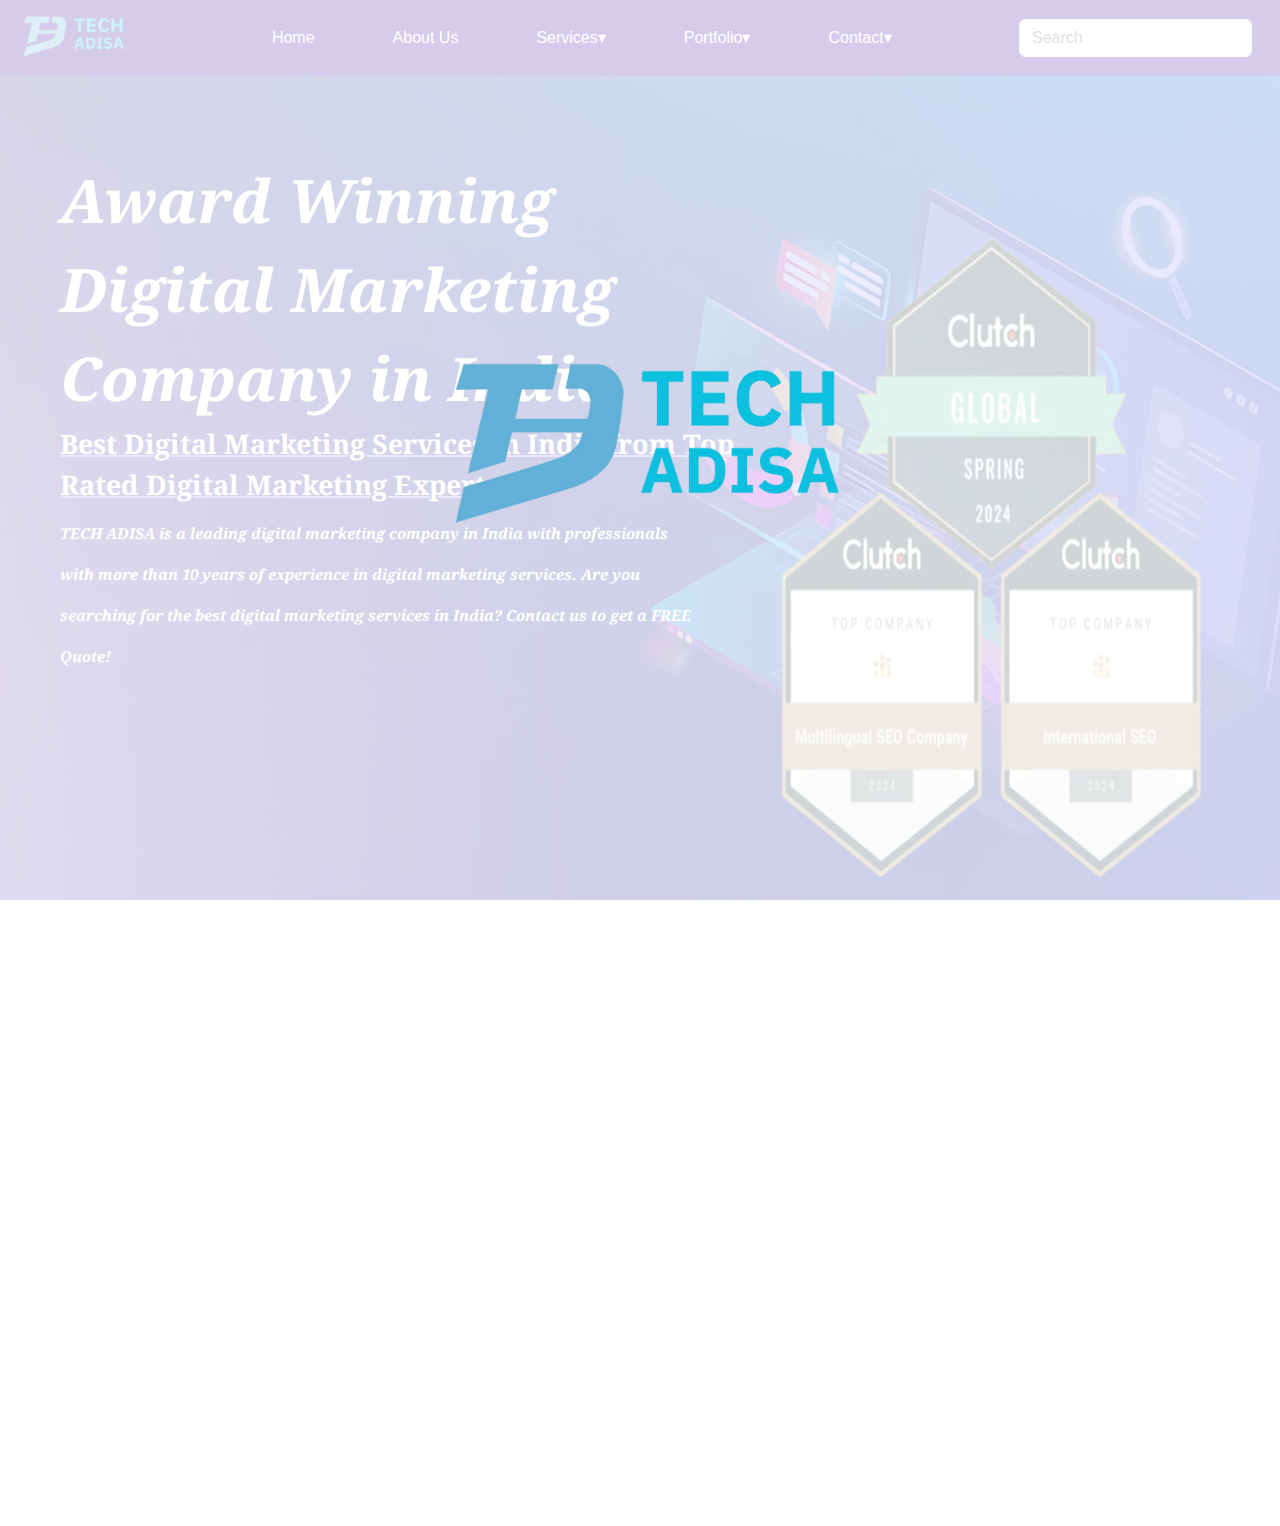
==== TECH-ADISA-1/index.html @ 82ffcf22 "Add files via upload" ====
<!DOCTYPE html>
<html lang="en">

<head>
  <meta charset="UTF-8">
  <meta name="viewport" content="width=device-width, initial-scale=1.0">
  <link rel="preconnect" href="https://fonts.googleapis.com">
  <link rel="preconnect" href="https://fonts.gstatic.com" crossorigin>
  <link href="https://fonts.googleapis.com/css2?family=Noto+Serif:ital,wght@0,100..900;1,100..900&display=swap"
    rel="stylesheet">
  <title>Tech Adisa</title>
  <link href="https://cdn.jsdelivr.net/npm/bootstrap@5.3.3/dist/css/bootstrap.min.css" rel="stylesheet"
    integrity="sha384-QWTKZyjpPEjISv5WaRU9OFeRpok6YctnYmDr5pNlyT2bRjXh0JMhjY6hW+ALEwIH" crossorigin="anonymous">
  <link rel="stylesheet" href="styles.css">
</head>

<body>
  <div id="preloader">
    <a href="#"><img src="logo.png" alt="Company Logo"></a>
    <a href="#"><img src="TECH-ADISA.png" alt="Company Logo"></a>
  </div>

  <main>
    <nav class="navbar">
      <div class="logo">
        <a href="#"><img src="logo.png" alt="Company Logo"></a>
        <a id="tech" href="#">
          <img src="TECH-ADISA.png" alt="Company Logo">
        </a>

      </div>
      <ul class="nav-links">
        <li class="dropdown">
          <a href="#home">Home</a>
        </li>
        <li class="dropdown">
          <a href="#about">About Us</a>
        </li>
        <li class="dropdown">
          <a href="#services">Services▾</a>
          <div class="dropdown-content">
            <a href="#service1">SEO Services</a>
            <ul class=" dropdown menu dropdown sub-menu">
              <li>
                <a class="dropdown-item" href="#">Local SEO</a>
              </li>
              <li>
                <a class="dropdown-item" href="#">Small bussiness SEO</a>
              </li>
              <li>
                <a class="dropdown-item" href="#">Outsource SEO</a>
              </li>
              <li>
                <a class="dropdown-item" href="#">On page SEO</a>
              </li>
              <li>
                <a class="dropdown-item" href="#">Off page SEO</a>
              </li>
            </ul>
            <a href="#service2">SMM Services</a>
            <a href="#service3">Social media management6</a>
            <a href="#service4">SMO Services</a>
            <a href="#service5">Software</a>
            <a href="#service6">PPC Services</a>
            <a href="#service7">Web Development</a>
            <a href="#service7">Graphic Design</a>
            <a href="#service7">Web Design Services</a>
          </div>
        </li>
        <li class="dropdown">
           <a href="#portfolio">Portfolio▾</a>
          <div class="dropdown-content">
            <a href="#portfolio1">Projects</a>
            <a href="#portfolio2">Case Studies</a>
          </div>
        </li>
        <li class="dropdown">
          <a href="#contact">Contact▾</a>
          <div class="dropdown-content">
            <a href="#contact1">Reach Us</a>
          </div>
        </li>
      </ul>
      <form class="d-flex" role="search">
        <input class="form-control me-2" type="search" placeholder="Search" aria-label="Search">
      </form>
      <div class="hamburger" onclick="toggleMenu()">
        <div class="line"></div>
        <div class="line"></div>
        <div class="line"></div>
      </div>
    </nav>

    <div class="background-container">
      <!-- Main content goes here -->
      <img src="certificate.png" alt="Right Side Image" class="certificate">
      <h1>Award Winning Digital Marketing Company in India</h1>
      <p class="underline" >Best Digital Marketing Services in India from Top Rated Digital Marketing Experts</p>
      <p id="text">TECH ADISA is a leading digital marketing company in India with professionals with more than 10 years of experience in digital marketing services. 

        Are you searching for the best digital marketing services in India? Contact us to get a FREE Quote!</p>

    </div>
  </main>

  <footer>
    <!-- Footer content -->
    <footer class="text-center text-lg-start text-white" style="background-color: #1d7198">
      <!-- Section: Social media -->
      <section class="d-flex justify-content-between p-4" style="background-color: #124a77">
        <!-- Left -->
        <div class="me-5">
          <span>Get connected with us on social networks:</span>
        </div>
        <!-- Left -->

        <!-- Right -->
        <div>
          <a href="#" class="text-white me-4">
            <i class="fab fa-facebook-f"></i>
          </a>
          <a href="#" class="text-white me-4">
            <i class="fab fa-twitter"></i>
          </a>
          <a href="#" class="text-white me-4">
            <i class="fab fa-google"></i>
          </a>
          <a href="#" class="text-white me-4">
            <i class="fab fa-instagram"></i>
          </a>
          <a href="#" class="text-white me-4">
            <i class="fab fa-linkedin"></i>
          </a>
          <a href="#" class="text-white me-4">
            <i class="fab fa-github"></i>
          </a>
        </div>
        <!-- Right -->
      </section>
      <!-- Section: Social media -->

      <!-- Section: Links  -->
      <section class="">
        <div class="container text-center text-md-start mt-5">
          <!-- Grid row -->
          <div class="row mt-3">
            <!-- Grid column -->
            <div class="col-md-3 col-lg-4 col-xl-3 mx-auto mb-4">
              <!-- Content -->
              <h6 class="text-uppercase fw-bold">Tech adisa</h6>
              <hr class="mb-4 mt-0 d-inline-block mx-auto"
                style="width: 60px; background-color: #7c4dff; height: 2px" />
              <p>
                Here you can use rows and columns to organize your footer
                content. Lorem ipsum dolor sit amet, consectetur adipisicing
                elit.
              </p>
            </div>
            <!-- Grid column -->

            <!-- Grid column -->
            <div class="col-md-2 col-lg-2 col-xl-2 mx-auto mb-4">
              <!-- Links -->
              <h6 class="text-uppercase fw-bold">Packages</h6>
              <hr class="mb-4 mt-0 d-inline-block mx-auto"
                style="width: 60px; background-color: #7c4dff; height: 2px" />
              <p>
                <a href="#!" class="text-white">SEO Packages</a>
              </p>
              <p>
                <a href="#!" class="text-white">PPM Packages</a>
              </p>
              <p>
                <a href="#!" class="text-white">SMM Packages</a>
              </p>
              <p>
                <a href="#!" class="text-white">FACEBOOK Packages</a>
              </p>
            </div>
            <!-- Grid column -->

            <!-- Grid column -->
            <div class="col-md-3 col-lg-2 col-xl-2 mx-auto mb-4">
              <!-- Links -->
              <h6 class="text-uppercase fw-bold">SERVICES</h6>
              <hr class="mb-4 mt-0 d-inline-block mx-auto"
                style="width: 60px; background-color: #7c4dff; height: 2px" />
              <p>
                <a href="#!" class="text-white">Digital Marketing</a>
              </p>
              <p>
                <a href="#!" class="text-white">Web Development</a>
              </p>
              <p>
                <a href="#!" class="text-white">SMM Services</a>
              </p>
              <p>
                <a href="#!" class="text-white">SEO Services</a>
              </p>
              <p>
                <a href="#!" class="text-white">SMO Services</a>
              </p>
              <p>
                <a href="#!" class="text-white">PPC Services</a>
              </p>
            </div>
            <!-- Grid column -->

            <!-- Grid column -->
            <div class="col-md-4 col-lg-3 col-xl-3 mx-auto mb-md-0 mb-4">
              <!-- Links -->
              <h6 class="text-uppercase fw-bold">Contact</h6>
              <hr class="mb-4 mt-0 d-inline-block mx-auto"
                style="width: 60px; background-color: #7c4dff; height: 2px" />
              <p><i class="fas fa-home mr-3"></i>216 Plika Bazar, Kapoorthala</p>
              <p><i class="fas fa-home mr-3"></i>Lucknow,UP</p>
              <p><i class="fas fa-envelope mr-3"></i> support@techadisha.com</p>
              <p><i class="fas fa-phone mr-3"></i> +91 9650385672</p>
            </div>
            <!-- Grid column -->
          </div>
          <!-- Grid row -->
        </div>
      </section>
      <!-- Section: Links  -->
      <div class="text-center p-3" style="background-color: rgba(0, 0, 0, 0.2)">
      </div>
    </footer>
    <!-- Footer -->
    </div>
    <!-- End of .container -->
  </footer>


  <div class="alert alert-warning alert-dismissible fade show" role="alert">
    We use cookies to ensure that we give you the best experience on our website. If you continue to use this site we
    will assume that you are happy with it.
    <button type="button" class="btn-close" data-bs-dismiss="alert" aria-label="Close"></button>
  </div>
  <script src="https://cdn.jsdelivr.net/npm/bootstrap@5.3.3/dist/js/bootstrap.bundle.min.js"
    integrity="sha384-YvpcrYf0tY3lHB60NNkmXc5s9fDVZLESaAA55NDzOxhy9GkcIdslK1eN7N6jIeHz"
    crossorigin="anonymous"></script>
  <script src="scripts.js"></script>
</body>

</html>
---- TECH-ADISA-1/styles.css ----
/* Apply box-sizing globally */
*,
*::before,
*::after {
    box-sizing: border-box;
}

/* Reset margin and padding for body and html */
body, html {
    margin: 0;
    padding: 0;
    font-family: Arial, sans-serif;
    height: 100%; /* Ensure full height */
    overflow-x: hidden; /* Prevent horizontal scrollbars */
}

/* Preloader styles */
#preloader {
    position: fixed;
    top: 0;
    left: 0;
    width: 100%;
    height: 100%;
    background: rgba(255, 255, 255, 0.8); /* White background with some opacity */
    display: flex;
    justify-content: center;
    align-items: center;
    z-index: 9999;
}

#preloader img {
    width: 200px; /* Adjust size as needed */
    height: 200px;
}

/* Hide the body content initially */
.hidden {
    visibility: hidden;
}

/* Navbar styles */
.navbar {
    display: flex;
    justify-content: space-between;
    align-items: center;
    background-color: #3100a2;
    padding: 13px 20px;
    position: relative;
    z-index: 2; /* Ensure navbar is above background */
}

#tech img {
    height: 50px;   /* Maintain the aspect ratio */
}

.logo img {
    height: 50px;
}

.nav-links {
    list-style: none;
    display: flex;
    margin: 0;
    padding: 0;
}

.nav-links li {
    position: relative;
    margin-left: 20px;
}

.nav-links a {
    color: rgb(255, 255, 255);
    text-decoration: none;
    padding: 20px 29px;
    transition: background-color 0.3s;
}

.nav-links a:hover {
    background-color: #555;
    border-radius: 5px;
}

.dropdown-content {
    display: none;
    position: absolute;
    background-color: #ffffff;
    min-width: 160px;
    box-shadow: 0px 8px 16px rgba(0, 0, 0, 0.2);
    z-index: 1;
}

.dropdown-content a {
    color: rgb(124, 77, 255);
    padding: 10px 7px;
    text-decoration: none;
    display: block;
    transition: background-color 0.3s;
}

.dropdown-content a:hover {
    background-color: #ddd;
}

.dropdown:hover .dropdown-content {
    display: block;
}

.dropdown:hover > a {
    background-color: #555;
    border-radius: 5px;
}

.hamburger {
    display: none;
    flex-direction: column;
    cursor: pointer;
}

.hamburger .line {
    width: 25px;
    height: 3px;
    background-color: white;
    margin: 4px 0;
    transition: all 0.3s;
}

@media (max-width: 768px) {
    .nav-links {
        display: none;
        flex-direction: column;
        width: 100%;
    }

    .nav-links.active {
        display: flex;
    }

    .dropdown-content {
        position: static;
        box-shadow: none;
    }

    .dropdown:hover .dropdown-content {
        display: none;
    }

    .hamburger {
        display: flex;
    }
}

/* Background container styles */
.background-container {
    position: relative;
    width: 100vw; /* Full viewport width */
    height: 100vh; /* Full viewport height */
    overflow: hidden; /* Hide any overflow */
    padding: 20px; /* Padding to ensure content isn't stuck to edges */
    background-image: url(bg.png);
    background-size: cover; /* Cover the entire container */
    background-position: center;
    background-repeat: no-repeat;
}

.background-container h1 {
    position: relative;
    font-family: "Noto Serif", serif;
    font-weight: 750;
    font-style: italic;
    color: rgb(255, 255, 255);
    width: 50vw;
    margin-top: 60px;
    margin-left: 40px;
    line-height: 89px;
    font-size: 60px;
}

.underline {
    position: relative;
    font-family: "Noto Serif", serif;
    font-weight: 700;
    font-style: normal;
    color: rgb(255, 255, 255);
    width: 56vw;
    margin-top: -8px;
    margin-left: 40px;
    line-height: 41px;
    font-size: 27px;
    text-decoration-line: underline; /* Adds underline */
    text-decoration-color: rgb(174, 134, 255); /* Color of the underline */
    text-decoration-style: solid; /* Style of the underline (solid, dashed, dotted) */
    text-decoration-thickness: 2px; /* Thickness of the underline */
}

#text {
    position: relative;
    font-family: "Noto Serif", serif;
    font-weight: 700;
    font-style: oblique;
    color: rgb(255, 255, 255);
    width: 50vw;
    margin-top: -8px;
    margin-left: 40px;
    line-height: 41px;
    font-size: 15px;
}

.certificate {
    position: absolute;
    top: 10%;
    right: 19px;
    width: 40%;
    height: 86%;
}

/* Adjust layout for smaller screens */
@media (max-width: 1024px) {
    .certificate {
        width: 50vw;
        height: auto;
        top: 20px;
        right: 20px;
    }

    .background-container h1 {
        width: 50vw;
        font-size: 50px;
        line-height: 70px;
        margin-left: 20px;
    }

    .underline, #text {
        width: 45vw;
        margin-left: 20px;
        font-size: 20px;
        line-height: 30px;
    }
}

@media (max-width: 768px) {
    .certificate {
        width: 40vw;
        height: auto;
        top: 10px;
        right: 10px;
    }

    .background-container h1 {
        font-size: 40px;
        line-height: 50px;
    }

    .underline, #text {
        font-size: 18px;
        line-height: 25px;
    }
}
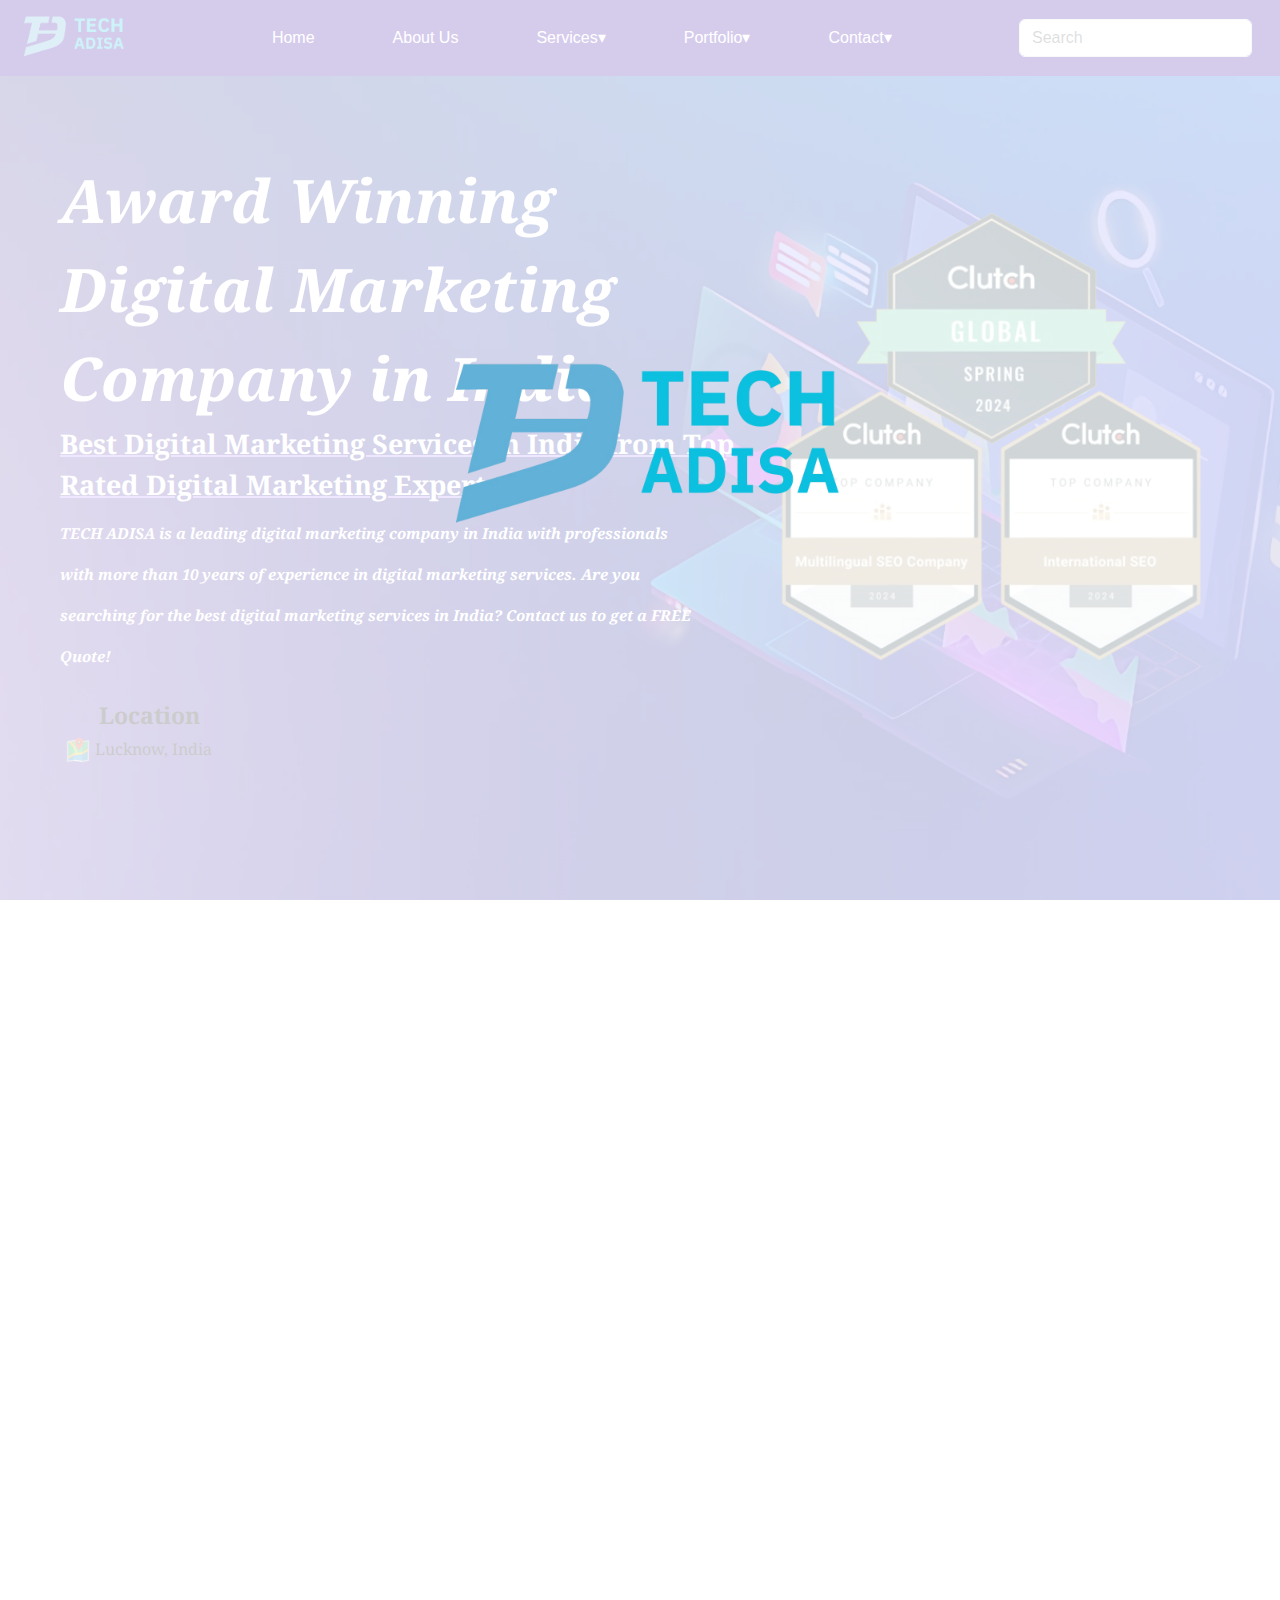
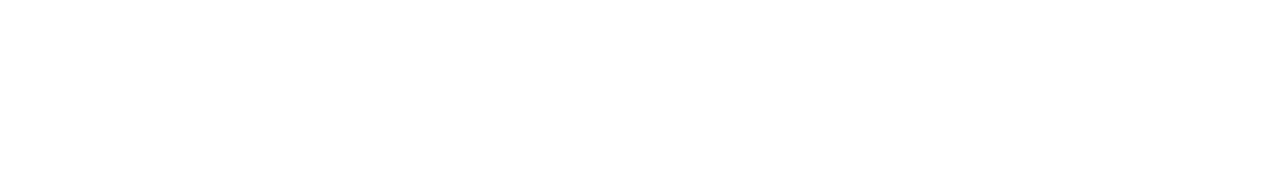
==== commit a4f9c96f: "Add files via upload" ====
--- a/TECH-ADISA-1/index.html
+++ b/TECH-ADISA-1/index.html
@@ -93,49 +93,63 @@
 
     <div class="background-container">
       <!-- Main content goes here -->
-      <img src="certificate.png" alt="Right Side Image" class="certificate">
-      <h1>Award Winning Digital Marketing Company in India</h1>
-      <p class="underline" >Best Digital Marketing Services in India from Top Rated Digital Marketing Experts</p>
-      <p id="text">TECH ADISA is a leading digital marketing company in India with professionals with more than 10 years of experience in digital marketing services. 
+      <img src="certificate.png" alt="Right Side Image" id="certificate">
+      <h1 class="text">Award Winning Digital Marketing Company in India</h1>
+      <p id="underline" class="text" >Best Digital Marketing Services in India from Top Rated Digital Marketing Experts</p>
+      <p id= "discription"class="text">TECH ADISA is a leading digital marketing company in India with professionals with more than 10 years of experience in digital marketing services. 
 
         Are you searching for the best digital marketing services in India? Contact us to get a FREE Quote!</p>
-
+        <h3 class="text" id="location" style="text-decoration: none;">Location</h3>
+        <a style="text-decoration: none;" class="text" href="https://maps.app.goo.gl/wtgh5M9cPgE8fZ1Z8">
+            <img src="map.png" alt="Small Image" class="responsive-image">
+            <span class="map">Lucknow, India</span>
+        </a>
+      </a>
     </div>
   </main>
 
   <footer>
     <!-- Footer content -->
+    <div id="newsletter" class="newsletter">
+      <h2>Subscribe to our newsletter </h2>
+      <ul class="d-flex justify-content-between p-4">
+        <li>Latest technology buzz</li>
+        <li>Thought leadership content</li>
+        <li>Annoucement and promotions</li>
+        <li>Thought Leadership Content</li>
+      </ul>
+      <form class="d-flex" role="search">
+        <input class="form-control " type="search" placeholder=" Enter email" aria-label="Search">
+        <button class="btn btn-outline-dark" type="submit"> Subscribe now</button>
+      </form>
+     </div>
+      <!-- Section: Social media -->
     <footer class="text-center text-lg-start text-white" style="background-color: #1d7198">
-      <!-- Section: Social media -->
       <section class="d-flex justify-content-between p-4" style="background-color: #124a77">
         <!-- Left -->
-        <div class="me-5">
+        <div class="social">
           <span>Get connected with us on social networks:</span>
         </div>
-        <!-- Left -->
-
-        <!-- Right -->
         <div>
-          <a href="#" class="text-white me-4">
-            <i class="fab fa-facebook-f"></i>
-          </a>
-          <a href="#" class="text-white me-4">
-            <i class="fab fa-twitter"></i>
-          </a>
-          <a href="#" class="text-white me-4">
-            <i class="fab fa-google"></i>
-          </a>
-          <a href="#" class="text-white me-4">
-            <i class="fab fa-instagram"></i>
-          </a>
-          <a href="#" class="text-white me-4">
-            <i class="fab fa-linkedin"></i>
-          </a>
-          <a href="#" class="text-white me-4">
-            <i class="fab fa-github"></i>
+          <a  href="https://www.facebook.com/TechAdisa?mibextid=JRoKGi" target="_blank" class="btn btn-outline-light btn-floating" class="text-white me-4">
+            <i class="fa fa-facebook-official"></i>
+          </a>
+          <a href="https://x.com/TechAdisa?t=1lbjoxIo5ROdxEB4mGeyOw&s=09" target="_blank" class="btn btn-outline-light btn-floating" class="text-white me-4">
+            <i class="fa fa-twitter square"></i>
+          </a>
+          <a href="techadisa.com" class="btn btn-outline-light " target="_blank" class="text-white me-4">
+            <i class="fa fa-google square"></i>
+          </a>
+          <a href="https://www.instagram.com/tech.adisa?igsh=dHBhaGoxZWlkYjRz" target="_blank"  class="btn btn-outline-light" class="text-white me-4">
+            <i class="fa fa-instagram"></i>
+          </a>
+          <a href="https://www.linkedin.com/company/techadisa/"  target="_blank" class="btn btn-outline-light" class="text-white me-4">
+            <i class="fa fa-linkedin square"></i>
+          </a>
+          <a class="btn btn-outline-light" class="text-white me-4">
+            <i class="fa fa-github"></i>
           </a>
         </div>
-        <!-- Right -->
       </section>
       <!-- Section: Social media -->
 
--- a/TECH-ADISA-1/styles.css
+++ b/TECH-ADISA-1/styles.css
@@ -45,18 +45,18 @@
     align-items: center;
     background-color: #3100a2;
     padding: 13px 20px;
-    position: relative;
-    z-index: 2; /* Ensure navbar is above background */
-}
-
-#tech img {
-    height: 50px;   /* Maintain the aspect ratio */
-}
-
-.logo img {
+    position: sticky; /* Sticky position */
+    top: 0; /* Stick to the top */
+    z-index: 1000; /* Ensure it's above other elements */
+    width: 100%;
+}
+
+/* Ensure the logo and tech image align correctly */
+#tech img, .logo img {
     height: 50px;
 }
 
+/* Responsive menu styles */
 .nav-links {
     list-style: none;
     display: flex;
@@ -70,7 +70,7 @@
 }
 
 .nav-links a {
-    color: rgb(255, 255, 255);
+    color: #fff;
     text-decoration: none;
     padding: 20px 29px;
     transition: background-color 0.3s;
@@ -91,7 +91,7 @@
 }
 
 .dropdown-content a {
-    color: rgb(124, 77, 255);
+    color: #7c4dff;
     padding: 10px 7px;
     text-decoration: none;
     display: block;
@@ -107,10 +107,11 @@
 }
 
 .dropdown:hover > a {
-    background-color: #555;
+    background-color: #ab9797;
     border-radius: 5px;
 }
 
+/* Hamburger menu styles for mobile */
 .hamburger {
     display: none;
     flex-direction: column;
@@ -125,6 +126,7 @@
     transition: all 0.3s;
 }
 
+/* Responsive styles */
 @media (max-width: 768px) {
     .nav-links {
         display: none;
@@ -154,8 +156,7 @@
 .background-container {
     position: relative;
     width: 100vw; /* Full viewport width */
-    height: 100vh; /* Full viewport height */
-    overflow: hidden; /* Hide any overflow */
+    min-height: 95vh; /* Minimum height to ensure content visibility */
     padding: 20px; /* Padding to ensure content isn't stuck to edges */
     background-image: url(bg.png);
     background-size: cover; /* Cover the entire container */
@@ -163,28 +164,28 @@
     background-repeat: no-repeat;
 }
 
-.background-container h1 {
+/* Text styling */
+.text {
     position: relative;
     font-family: "Noto Serif", serif;
+    color: rgb(255, 255, 255);
+    margin-left: 40px;
+}
+
+.background-container h1 {
     font-weight: 750;
     font-style: italic;
-    color: rgb(255, 255, 255);
     width: 50vw;
     margin-top: 60px;
-    margin-left: 40px;
     line-height: 89px;
     font-size: 60px;
 }
 
-.underline {
-    position: relative;
-    font-family: "Noto Serif", serif;
+#underline {
     font-weight: 700;
     font-style: normal;
-    color: rgb(255, 255, 255);
     width: 56vw;
     margin-top: -8px;
-    margin-left: 40px;
     line-height: 41px;
     font-size: 27px;
     text-decoration-line: underline; /* Adds underline */
@@ -193,32 +194,71 @@
     text-decoration-thickness: 2px; /* Thickness of the underline */
 }
 
-#text {
-    position: relative;
-    font-family: "Noto Serif", serif;
+#discription {
     font-weight: 700;
     font-style: oblique;
-    color: rgb(255, 255, 255);
     width: 50vw;
     margin-top: -8px;
-    margin-left: 40px;
     line-height: 41px;
     font-size: 15px;
 }
 
-.certificate {
+#certificate {
     position: absolute;
     top: 10%;
     right: 19px;
     width: 40%;
-    height: 86%;
-}
+    height: auto; /* Ensure it scales properly */
+}
+
+#location {
+    color: rgb(0, 0, 0);
+    font-weight: 700;
+    font-style: normal;
+    width: auto; /* Adjust width to fit content */
+    margin-top: 2%;
+    font-size: 23px;
+    margin-left: 79px;
+}
+
+/* Small image styles */
+.responsive-image {
+    display: inline;
+    margin-top: 0%;
+    margin-left: 0.4%;
+    width: 2vw;
+    height: auto; /* Maintain aspect ratio */
+}
+
+.map {
+    margin-left: 0px;
+    color: black;
+}
+
+
+div.newsletter{
+    text-align: center;
+    padding: 60px;
+    background-color: #c5cad2;
+   
+}
+
+Div.newsletter h2{
+    font-weight: 700;
+}
+
+div.newsletter ul{
+    display: block;
+    font-size: 12px;
+    color: #070f29;
+    font-weight: 600; 
+}
+
 
 /* Adjust layout for smaller screens */
 @media (max-width: 1024px) {
-    .certificate {
+    #certificate {
         width: 50vw;
-        height: auto;
         top: 20px;
         right: 20px;
     }
@@ -230,7 +270,7 @@
         margin-left: 20px;
     }
 
-    .underline, #text {
+    #underline, #discription {
         width: 45vw;
         margin-left: 20px;
         font-size: 20px;
@@ -239,9 +279,8 @@
 }
 
 @media (max-width: 768px) {
-    .certificate {
+    #certificate {
         width: 40vw;
-        height: auto;
         top: 10px;
         right: 10px;
     }
@@ -251,8 +290,8 @@
         line-height: 50px;
     }
 
-    .underline, #text {
+    #underline, #discription {
         font-size: 18px;
         line-height: 25px;
     }
-}
+}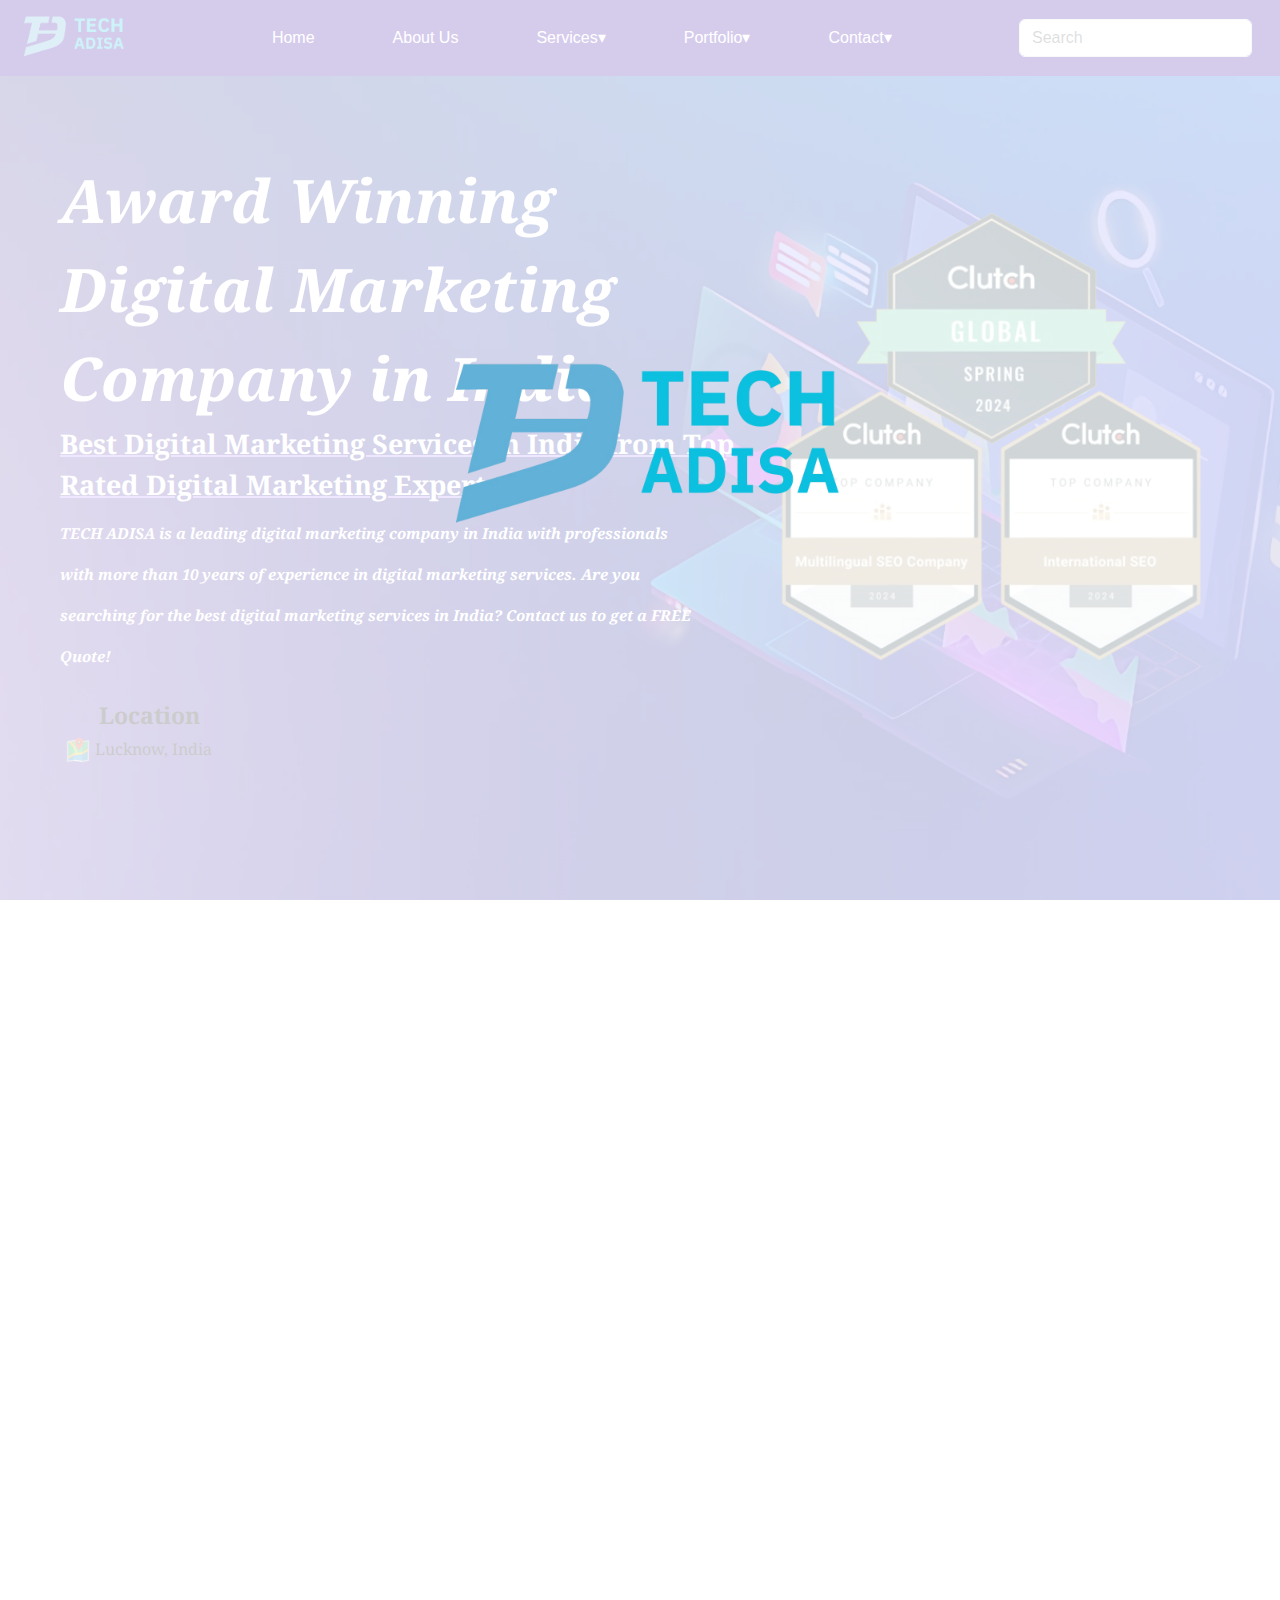
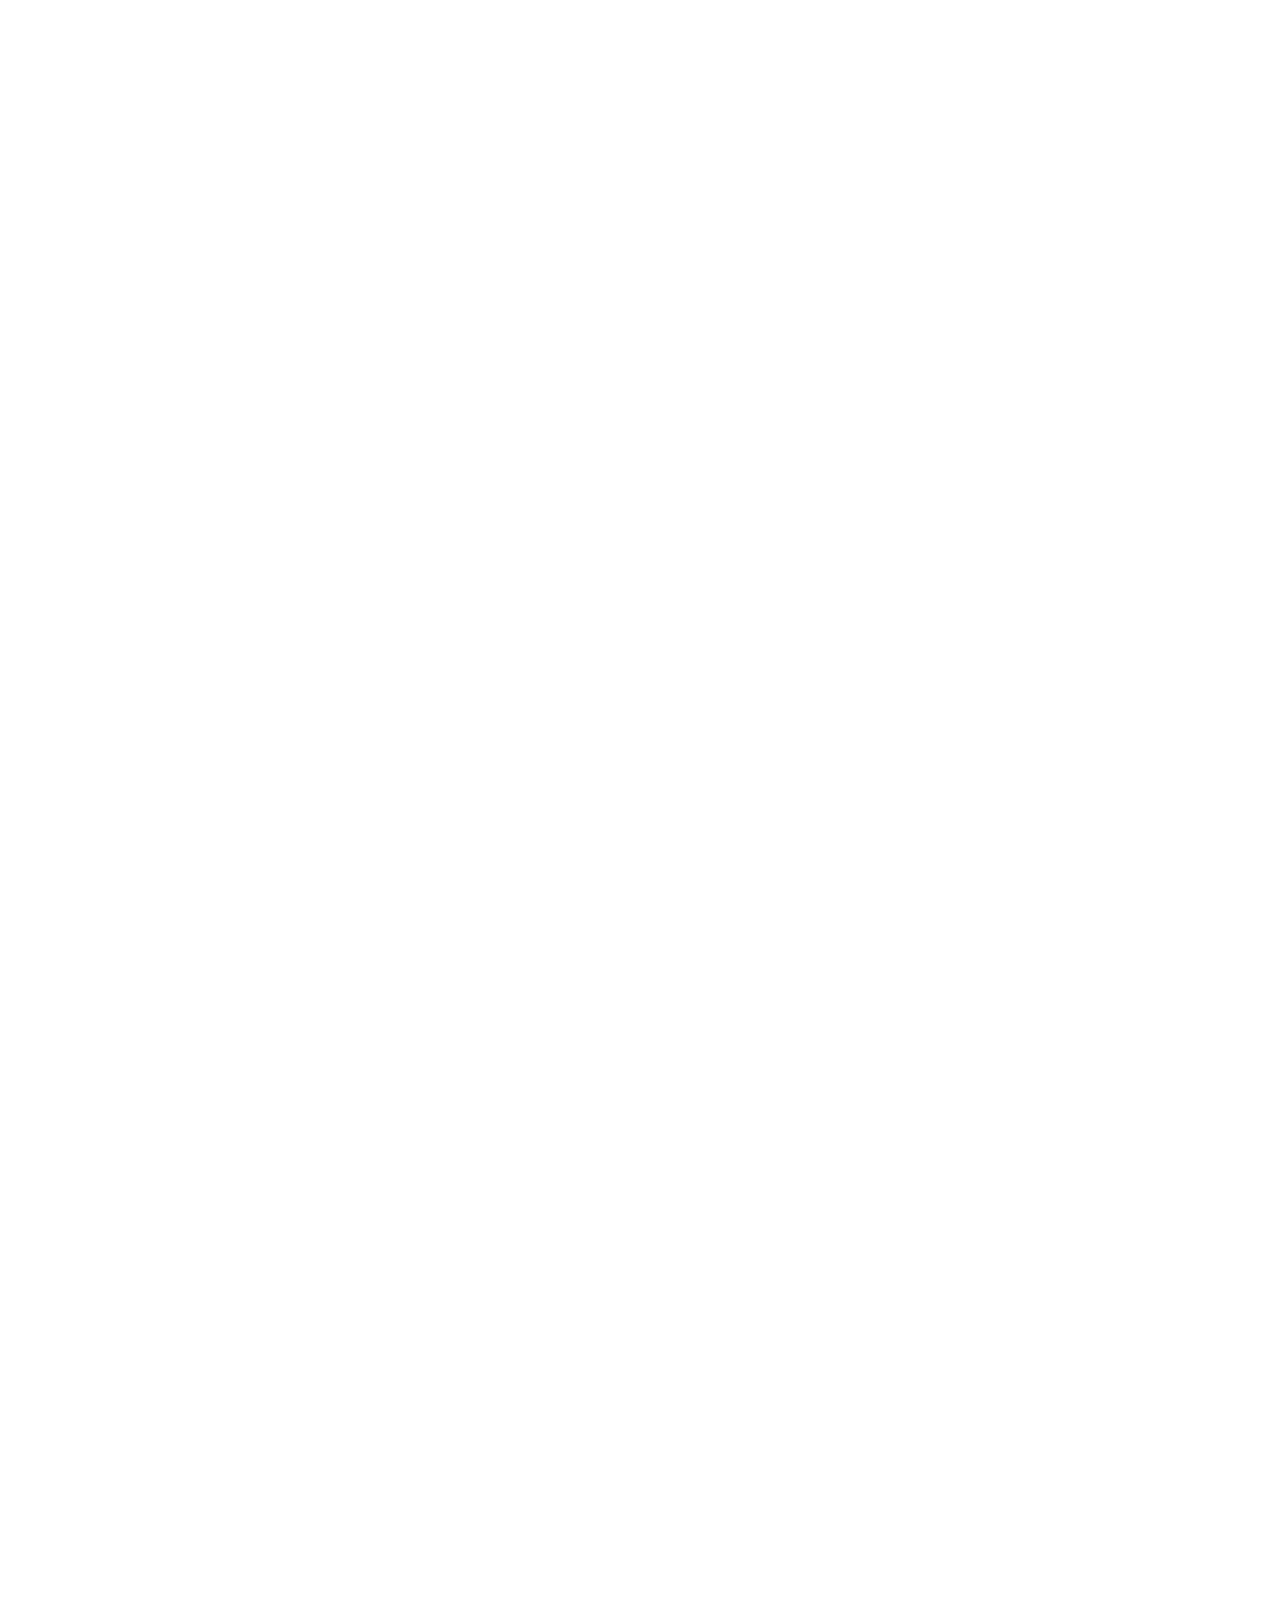
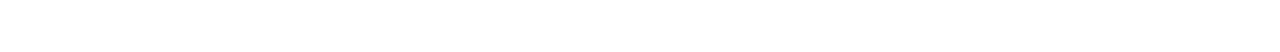
==== commit 1c6cf404: "Add files via upload" ====
--- a/TECH-ADISA-1/index.html
+++ b/TECH-ADISA-1/index.html
@@ -16,16 +16,16 @@
 
 <body>
   <div id="preloader">
-    <a href="#"><img src="logo.png" alt="Company Logo"></a>
-    <a href="#"><img src="TECH-ADISA.png" alt="Company Logo"></a>
+    <a href="#"><img src="images/logo.png" alt="Company Logo"></a>
+    <a href="#"><img src="images/TECH-ADISA.png" alt="Company Logo"></a>
   </div>
 
   <main>
     <nav class="navbar">
       <div class="logo">
-        <a href="#"><img src="logo.png" alt="Company Logo"></a>
+        <a href="#"><img src="images/logo.png" alt="Company Logo"></a>
         <a id="tech" href="#">
-          <img src="TECH-ADISA.png" alt="Company Logo">
+          <img src="images/TECH-ADISA.png" alt="Company Logo">
         </a>
 
       </div>
@@ -68,7 +68,7 @@
           </div>
         </li>
         <li class="dropdown">
-           <a href="#portfolio">Portfolio▾</a>
+          <a href="#portfolio">Portfolio▾</a>
           <div class="dropdown-content">
             <a href="#portfolio1">Projects</a>
             <a href="#portfolio2">Case Studies</a>
@@ -93,18 +93,74 @@
 
     <div class="background-container">
       <!-- Main content goes here -->
-      <img src="certificate.png" alt="Right Side Image" id="certificate">
+      <img src="images/certificate.png" alt="Right Side Image" id="certificate">
       <h1 class="text">Award Winning Digital Marketing Company in India</h1>
-      <p id="underline" class="text" >Best Digital Marketing Services in India from Top Rated Digital Marketing Experts</p>
-      <p id= "discription"class="text">TECH ADISA is a leading digital marketing company in India with professionals with more than 10 years of experience in digital marketing services. 
+      <p id="underline" class="text">Best Digital Marketing Services in India from Top Rated Digital Marketing Experts
+      </p>
+      <p id="discription" class="text">TECH ADISA is a leading digital marketing company in India with professionals
+        with more than 10 years of experience in digital marketing services.
 
         Are you searching for the best digital marketing services in India? Contact us to get a FREE Quote!</p>
-        <h3 class="text" id="location" style="text-decoration: none;">Location</h3>
-        <a style="text-decoration: none;" class="text" href="https://maps.app.goo.gl/wtgh5M9cPgE8fZ1Z8">
-            <img src="map.png" alt="Small Image" class="responsive-image">
-            <span class="map">Lucknow, India</span>
-        </a>
+      <h3 class="text" id="location" style="text-decoration: none;">Location</h3>
+      <a style="text-decoration: none;" class="text" href="https://maps.app.goo.gl/wtgh5M9cPgE8fZ1Z8">
+        <img src="images/map.png" alt="Small Image" class="responsive-image">
+        <span class="map">Lucknow, India</span>
       </a>
+      </a>
+    </div>
+
+    <div class="title-container">
+      <h1 class="main-title">The Companies We Empower</h1>
+    </div>
+
+    <div class="wrapper">
+      <div class="item item1"><img class="photo" src="images/logo-1.png" alt="3M Logo"></div>
+      <div class="item item2"><img src="images/logo-2.png" alt="Barstool Store Logo"></div>
+      <div class="item item3"><img src="images/logo-3.png" alt="Budweiser Logo"></div>
+      <div class="item item4"><img src="images/logo-4.png" alt="BuzzFeed Logo"></div>
+      <div class="item item5"><img src="images/logo-5.png" alt="Forbes Logo"></div>
+      <div class="item item6"><img src="images/logo-6.png" alt="Macy's Logo"></div>
+      <div class="item item7"><img src="images/logo-1.png" alt="Men's Health Logo"></div>
+      <div class="item item8"><img src="images/logo-4.png" alt="MrBeast Logo"></div>
+    </div>
+    <hr>
+
+  <div class="headline-container">
+      <h1 class="headline">Grow Your Business with RankON Technologies: A Trusted Digital Marketing Company In India</h1>
+  </div>
+
+    <div class="container2">
+      <!-- Left Side: Image Section -->
+      <div class="image-section">
+        <img src="images/emoloyee.jpeg" alt="Main Image" class="main-image">
+        <div class="small-images">
+          <img src="images/mini-images1.jpg" alt="Small Image 1" class="small-image">
+          <img src="images/mini-images2.jpg" alt="Small Image 2" class="small-image">
+          <img src="images/mini-images3.jpg" alt="Small Image 3" class="small-image">
+          <img src="images/mini-images4.jpg" alt="Small Image 4" class="small-image">
+        </div>
+      </div>
+
+      <!-- Right Side: Content Section -->
+      <div class="content-section spacing-between-paragraphs">
+        <p>TECH ADISA has helped more than 500 businesses to get top-quality digital marketing services
+          worldwide. Our digital marketing company has been helping businesses for more than 10 years and offering the
+          best digital marketing services to make their business more profitable.</p>
+
+
+        <p>Our digital marketing company can design and execute digital marketing strategies for various platforms like
+          Facebook, Twitter, Instagram, Pinterest, YouTube and more.</p>
+
+
+        <p>Our efforts are not limited to creating digital marketing strategies only, but we provide comprehensive
+          digital marketing services. Tech Adisa is a certified digital marketing company with more than 20+
+          team members having great experience in providing digital marketing services. If you are a business and want
+          to know how digital marketing can help your business to grow then we can offer you digital marketing
+          consulting at very affordable charges.</p>
+        <!-- More content -->
+      </div>
+    </div>
+
     </div>
   </main>
 
@@ -120,10 +176,11 @@
       </ul>
       <form class="d-flex" role="search">
         <input class="form-control " type="search" placeholder=" Enter email" aria-label="Search">
-        <button class="btn btn-outline-dark" type="submit"> Subscribe now</button>
+        <button class="btn btn-outline-dark" type="submit" style="background-color: black; color: aliceblue;"> Subscribe
+          now</button>
       </form>
-     </div>
-      <!-- Section: Social media -->
+    </div>
+    <!-- Section: Social media -->
     <footer class="text-center text-lg-start text-white" style="background-color: #1d7198">
       <section class="d-flex justify-content-between p-4" style="background-color: #124a77">
         <!-- Left -->
@@ -131,19 +188,23 @@
           <span>Get connected with us on social networks:</span>
         </div>
         <div>
-          <a  href="https://www.facebook.com/TechAdisa?mibextid=JRoKGi" target="_blank" class="btn btn-outline-light btn-floating" class="text-white me-4">
+          <a href="https://www.facebook.com/TechAdisa?mibextid=JRoKGi" target="_blank"
+            class="btn btn-outline-light btn-floating" class="text-white me-4">
             <i class="fa fa-facebook-official"></i>
           </a>
-          <a href="https://x.com/TechAdisa?t=1lbjoxIo5ROdxEB4mGeyOw&s=09" target="_blank" class="btn btn-outline-light btn-floating" class="text-white me-4">
+          <a href="https://x.com/TechAdisa?t=1lbjoxIo5ROdxEB4mGeyOw&s=09" target="_blank"
+            class="btn btn-outline-light btn-floating" class="text-white me-4">
             <i class="fa fa-twitter square"></i>
           </a>
           <a href="techadisa.com" class="btn btn-outline-light " target="_blank" class="text-white me-4">
             <i class="fa fa-google square"></i>
           </a>
-          <a href="https://www.instagram.com/tech.adisa?igsh=dHBhaGoxZWlkYjRz" target="_blank"  class="btn btn-outline-light" class="text-white me-4">
+          <a href="https://www.instagram.com/tech.adisa?igsh=dHBhaGoxZWlkYjRz" target="_blank"
+            class="btn btn-outline-light" class="text-white me-4">
             <i class="fa fa-instagram"></i>
           </a>
-          <a href="https://www.linkedin.com/company/techadisa/"  target="_blank" class="btn btn-outline-light" class="text-white me-4">
+          <a href="https://www.linkedin.com/company/techadisa/" target="_blank" class="btn btn-outline-light"
+            class="text-white me-4">
             <i class="fa fa-linkedin square"></i>
           </a>
           <a class="btn btn-outline-light" class="text-white me-4">
@@ -238,7 +299,7 @@
       </section>
       <!-- Section: Links  -->
       <div class="text-center p-3" style="background-color: rgba(0, 0, 0, 0.2)">
-      </div>
+
     </footer>
     <!-- Footer -->
     </div>
--- a/TECH-ADISA-1/styles.css
+++ b/TECH-ADISA-1/styles.css
@@ -158,7 +158,7 @@
     width: 100vw; /* Full viewport width */
     min-height: 95vh; /* Minimum height to ensure content visibility */
     padding: 20px; /* Padding to ensure content isn't stuck to edges */
-    background-image: url(bg.png);
+    background-image: url(images/bg.png);
     background-size: cover; /* Cover the entire container */
     background-position: center;
     background-repeat: no-repeat;
@@ -203,6 +203,15 @@
     font-size: 15px;
 }
 
+#discription {
+    font-weight: 700;
+    font-style: oblique;
+    width: 50vw;
+    margin-top: -8px;
+    line-height: 41px;
+    font-size: 15px;
+}
+
 #certificate {
     position: absolute;
     top: 10%;
@@ -254,6 +263,216 @@
     font-weight: 600; 
 }
 
+.title-container {
+    width: 100%;
+    height: 20vh; /* 20% of the viewport height */
+    display: flex;
+    align-items: center;
+    justify-content: center;
+    background-color: #e0e0e0; /* Light gray background */
+    text-align: center;
+    box-sizing: border-box; /* Include padding in the element's width and height */
+}
+
+/* Title styling */
+.main-title {
+    font-size: 2.5vw; /* Responsive font size based on viewport width */
+    color: #000000; /* Dark gray text color */
+    margin: 0;
+    font-family: "Noto Serif", serif;
+    text-decoration: underline;
+    text-decoration-color: rgb(62, 62, 71);
+    text-decoration-thickness: 3px;
+    text-decoration-style: solid;
+}
+
+.wrapper {
+    width: 100%;
+    max-width: 1536px;
+    height: 22vh; /* Wrapper height set in viewport height */
+    position: relative;
+    overflow: hidden;
+    display: flex;
+    align-items: center;
+    background-color: #ddd;
+}
+hr {
+    margin: 0 0;
+    height: 2px;
+    border: none;
+    background-color: #000;
+    width: 100%;
+}
+
+.wrapper::before,
+.wrapper::after {
+    content: '';
+    position: absolute;
+    top: 0;
+    width: 50px;
+    height: 100%;
+    background: linear-gradient(to right, rgb(127 127 138 / 85%), rgba(0, 0, 255, 0));
+    z-index: 1;
+}
+
+.wrapper::after {
+    right: 0;
+    background: linear-gradient(to left, rgb(127 127 138 / 85%), rgba(0, 0, 255, 0));
+}
+
+@keyframes scrollLeft {
+    to {
+        left: -200px;
+    }
+}
+
+.item {
+    width: calc(12.5% - 10px); /* Adjusts based on wrapper width */
+    height: 100%; /* Adjusts based on wrapper height, scales with screen height */
+    position: absolute;
+    left: max(calc(200px * 8), 100%);
+    animation-name: scrollLeft;
+    animation-duration: 30s;
+    animation-timing-function: linear;
+    animation-iteration-count: infinite;
+}
+
+.item img {
+    width: 100%;
+    height: 100%; /* Adjust height to fit the item’s container */
+    object-fit: contain;
+}
+
+.item1 { animation-delay: calc(30s / 8 * (8 - 1) * -1); }
+.item2 { animation-delay: calc(30s / 8 * (8 - 2) * -1); }
+.item3 { animation-delay: calc(30s / 8 * (8 - 3) * -1); }
+.item4 { animation-delay: calc(30s / 8 * (8 - 4) * -1); }
+.item5 { animation-delay: calc(30s / 8 * (8 - 5) * -1); }
+.item6 { animation-delay: calc(30s / 8 * (8 - 6) * -1); }
+.item7 { animation-delay: calc(30s / 8 * (8 - 7) * -1); }
+.item8 { animation-delay: calc(30s / 8 * (8 - 8) * -1); }
+
+.headline-container {
+    width: 100%;
+    height: 20vh; /* 20% of the viewport height */
+    display: flex;
+    align-items: center;
+    justify-content: center;
+    background-color: #ffffff; /* Light gray background */
+    text-align: center;
+    padding: 10px;
+    box-sizing: border-box; /* Include padding in the element's width and height */
+}
+
+/* Headline styling */
+.headline {
+    font-size: 2.5vw; /* Responsive font size based on viewport width */
+    color: #333; /* Dark gray text color */
+    margin: 0;
+    font-family: "Noto Serif", serif;
+    text-decoration: underline;
+    text-decoration-color: rgb(222, 222, 255);
+    text-decoration-thickness: 5px;
+    text-decoration-style: wavy;
+
+
+}
+
+
+.container2 {
+    background-color: #ffffff;
+    position: relative;
+    width: 100vw; /* Full viewport width */
+    min-height: 95vh; /* Minimum height to ensure content visibility */
+    padding: 20px; /* Padding to ensure content isn't stuck to edges */
+    background-size: cover; /* Cover the entire container */
+    background-position: center;
+    background-repeat: no-repeat;
+    display: flex;
+    justify-content: space-between;
+    align-items: center;
+    height: 100vh;
+    padding: 20px;
+    box-sizing: border-box;
+}
+
+
+
+.image-section {
+    position: relative;
+    width: 50%;
+    display: flex;
+    justify-content: center;
+    align-items: center;
+    height: 82%;
+}
+
+.main-image {
+    width: 26.74vw;
+    height: 26.74vw;
+    border-radius: 50%;
+    border: 15px solid transparent; /* Transparent border to create space */
+    box-shadow: 0 0 0 3px transparent; /* Transparent space between image and dashed border */
+    outline: 0.27vw dashed rgb(196, 196, 197); /* Thin dashed border */
+    object-fit: cover;
+    position: relative;
+}
+
+
+
+
+.small-images {
+    position: absolute;
+    top: 50%;
+    left: 50%;
+    transform: translate(-50%, -50%);
+    width: 33.42vw;
+    height: 33.42vw;
+    display: flex;
+    justify-content: center;
+    align-items: center;
+    pointer-events: none;
+}
+
+.small-image {
+    margin-top: 3%;
+    width: 6.68vw;
+    height: 6.68vw;
+    border-radius: 50%;
+    border: 0.27vw dashed rgb(107, 107, 193);
+    object-fit: cover;
+    position: absolute;
+}
+
+/* Positioning the small images around the main image */
+.small-image:nth-child(1) {
+    top: calc(50% - 4.5vw);
+    left: calc(50% - 18vw);
+}
+
+.small-image:nth-child(2) {
+    top: calc(50% - 16vw);
+    left: calc(50% - 10vw);
+}
+
+.small-image:nth-child(3) {
+    top: calc(50% + 7vw);
+    left: calc(50% - 13vw);
+}
+
+.small-image:nth-child(4) {
+    top: calc(50% - 16vw);
+    left: calc(50% + 4vw);
+}
+
+.content-section {
+    width: 50%;
+    padding: 20px;
+    font-weight: 700;
+    font-style: oblique;
+    line-height: 44px;
+    font-size: 17px;
+}
 
 /* Adjust layout for smaller screens */
 @media (max-width: 1024px) {
@@ -271,27 +490,46 @@
     }
 
     #underline, #discription {
-        width: 45vw;
+        width: 50vw;
         margin-left: 20px;
-        font-size: 20px;
-        line-height: 30px;
+    }
+
+    .item {
+        width: 150px; /* Adjust size for medium screens */
     }
 }
 
 @media (max-width: 768px) {
     #certificate {
-        width: 40vw;
-        top: 10px;
-        right: 10px;
+        width: 55vw;
+        top: 20px;
+        right: 20px;
     }
 
     .background-container h1 {
-        font-size: 40px;
-        line-height: 50px;
+        width: 60vw;
+        font-size: 35px;
+        line-height: 45px;
+        margin-left: 15px;
     }
 
     #underline, #discription {
-        font-size: 18px;
-        line-height: 25px;
-    }
-}+        width: 60vw;
+        margin-left: 15px;
+        font-size: 14px;
+    }
+
+    .item {
+        width: 100px; /* Adjust size for smaller screens */
+    }
+
+    .wrapper {
+        height: 15vh; /* Reduce wrapper height for smaller screens */
+    }
+    .headline {
+        font-size: 4vw; /* Adjust font size for smaller screens */
+    }
+    .main-title {
+        font-size: 4vw; /* Adjust font size for smaller screens */
+    }
+}
